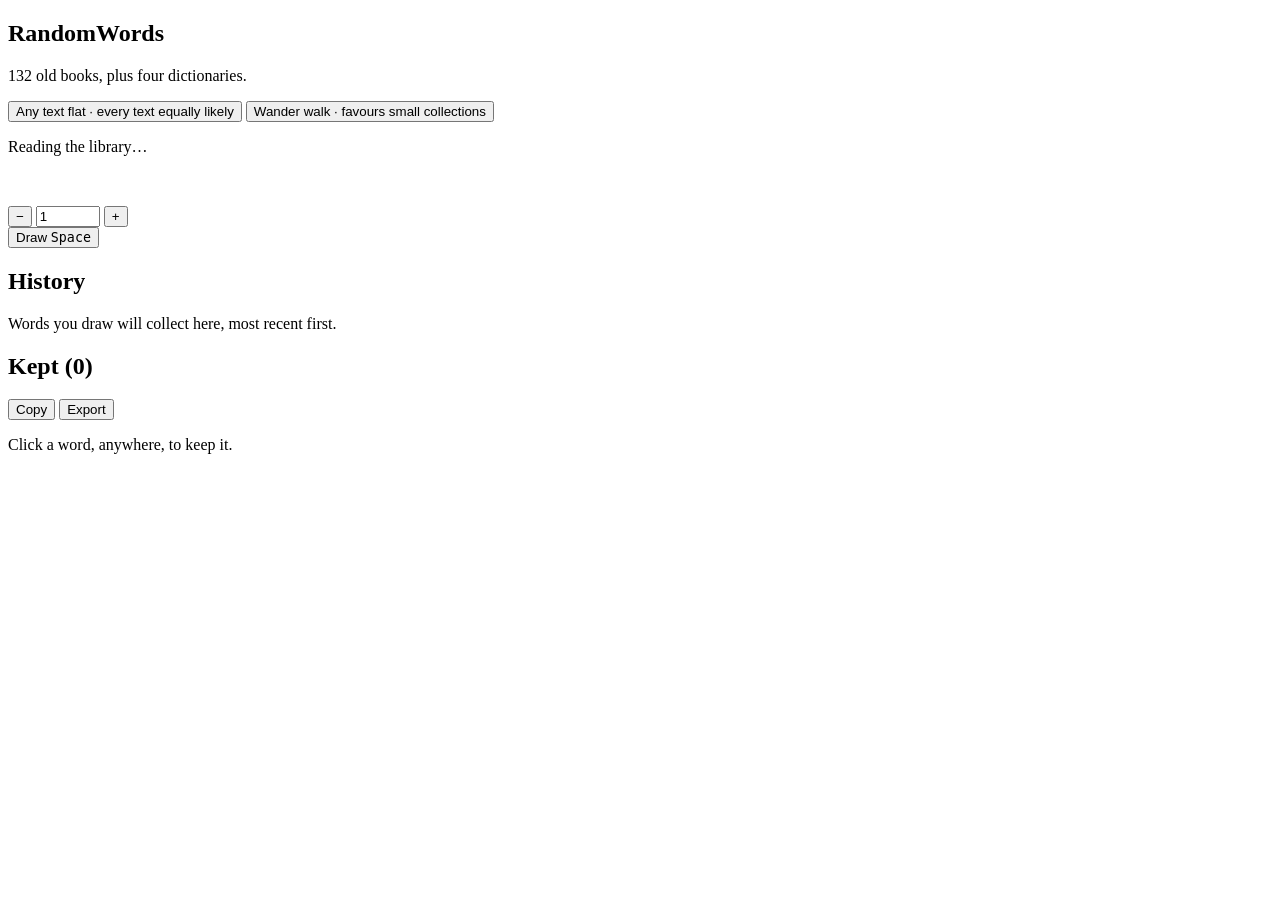
==== static/index.html @ 997576bc "Serve the library in a browser Phase 1 of the web design doc: a read-only web interface over the sam" ====
<!DOCTYPE html>
<html lang="en">
<head>
<meta charset="UTF-8">
<meta name="viewport" content="width=device-width, initial-scale=1">
<title>RandomWords</title>
<link rel="preconnect" href="https://fonts.googleapis.com">
<link rel="preconnect" href="https://fonts.gstatic.com" crossorigin>
<link href="https://fonts.googleapis.com/css2?family=Newsreader:ital,opsz,wght@0,6..72,400;0,6..72,500;0,6..72,600;1,6..72,500&family=IBM+Plex+Sans:wght@400;500;600&family=IBM+Plex+Mono:wght@400;500&display=swap" rel="stylesheet">
<link rel="stylesheet" href="/app.css">
</head>
<body>

<div id="toast" class="toast" role="status" aria-live="polite" hidden>
  <span id="toastMessage" class="toast-message"></span>
  <button id="toastClose" class="toast-close" type="button" aria-label="Dismiss message">&times;</button>
</div>

<div class="app">

  <aside class="library" aria-label="Library">
    <div class="library-head">
      <h1 class="brand">RandomWords</h1>
      <p class="tagline">132 old books, plus four dictionaries.</p>
      <div class="random-actions">
        <button id="randFlatBtn" class="btn btn-quiet" type="button">
          <span class="btn-label">Any text</span>
          <span class="btn-note">flat &middot; every text equally likely</span>
        </button>
        <button id="randWalkBtn" class="btn btn-quiet" type="button">
          <span class="btn-label">Wander</span>
          <span class="btn-note">walk &middot; favours small collections</span>
        </button>
      </div>
    </div>
    <div id="tree" class="tree" role="tree" aria-label="Library contents">
      <p class="tree-loading">Reading the library&hellip;</p>
    </div>
  </aside>

  <main class="bench" aria-label="Bench">

    <section class="draw-area">
      <div id="currentWords" class="current-words" data-count="1" aria-live="polite"></div>
      <p id="sourceLine" class="source-line">&nbsp;</p>

      <div class="draw-controls">
        <div class="stepper" role="group" aria-label="Number of words to draw">
          <button id="stepDown" class="stepper-btn" type="button" aria-label="Decrease count">&minus;</button>
          <input id="countInput" class="stepper-input" type="number" inputmode="numeric" min="1" max="1000" step="1" value="1" aria-label="Words to draw">
          <button id="stepUp" class="stepper-btn" type="button" aria-label="Increase count">+</button>
        </div>
        <button id="drawBtn" class="btn btn-primary" type="button">
          Draw <kbd class="key-hint">Space</kbd>
        </button>
      </div>
    </section>

    <section class="history" aria-label="Draw history">
      <h2 class="section-title">History</h2>
      <div id="historyList" class="history-list">
        <p class="empty-note">Words you draw will collect here, most recent first.</p>
      </div>
    </section>

    <section class="kept" aria-label="Kept words">
      <div class="kept-head">
        <h2 class="section-title">Kept <span id="keptCount" class="kept-count">(0)</span></h2>
        <div class="kept-actions">
          <button id="copyBtn" class="btn btn-quiet btn-small" type="button">Copy</button>
          <button id="exportBtn" class="btn btn-quiet btn-small" type="button">Export</button>
        </div>
      </div>
      <div id="keptList" class="kept-list">
        <p class="empty-note">Click a word, anywhere, to keep it.</p>
      </div>
    </section>

  </main>

</div>

<script src="/app.js"></script>
</body>
</html>
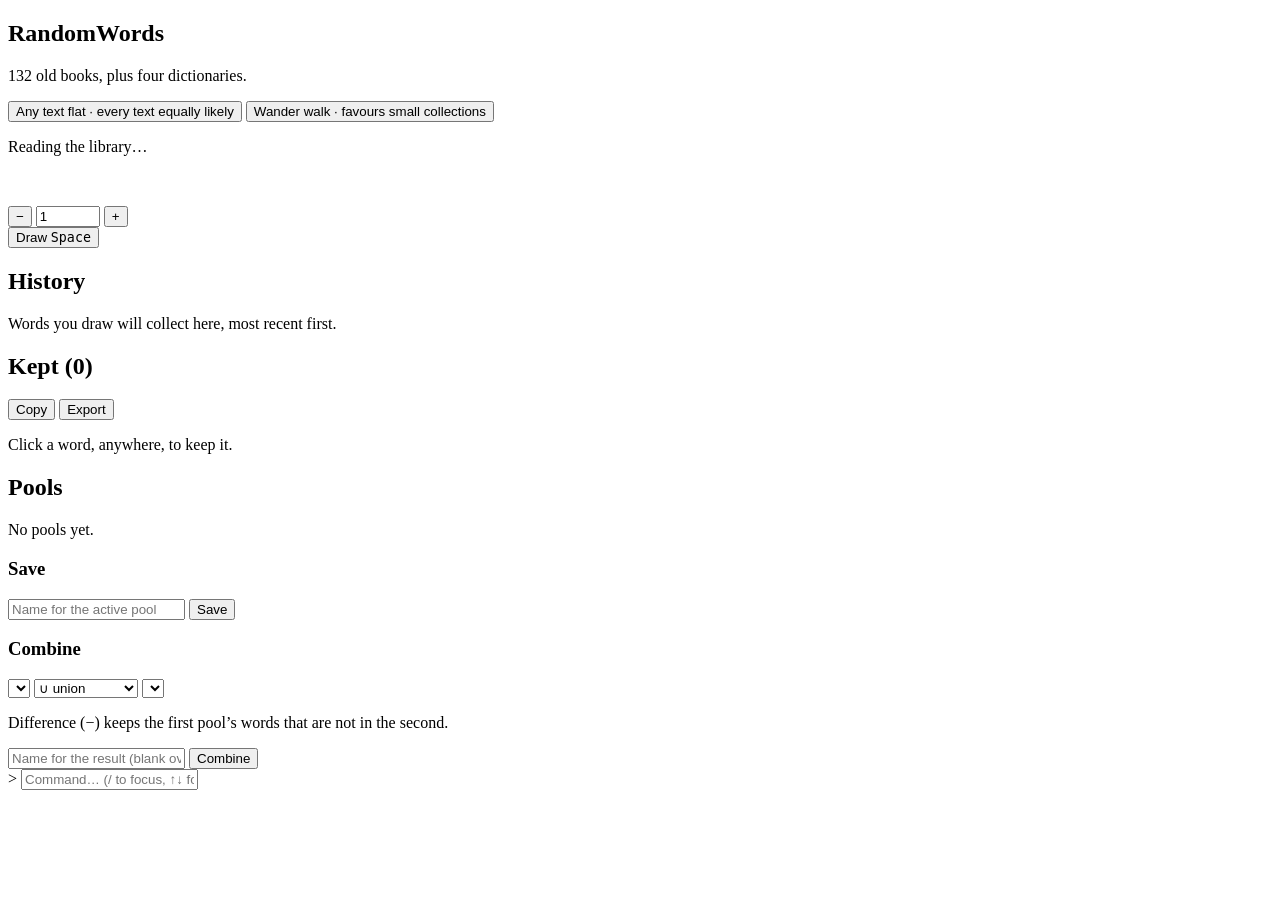
==== commit a6a6dc5d: "Pools pane and command line in the browser The front-end half of Phase 2, which reaches parity: ever" ====
--- a/static/index.html
+++ b/static/index.html
@@ -78,7 +78,74 @@
 
   </main>
 
+  <aside class="pools" aria-label="Pools">
+    <div class="pools-head">
+      <h2 class="section-title">Pools</h2>
+    </div>
+
+    <div id="poolsList" class="pools-list">
+      <p class="empty-note">No pools yet.</p>
+    </div>
+
+    <div class="pool-forms">
+      <form id="poolSaveForm" class="pool-form">
+        <h3 class="pool-form-title">Save</h3>
+        <div class="pool-form-row">
+          <input id="poolSaveName" class="text-input" type="text"
+                 placeholder="Name for the active pool" autocomplete="off"
+                 aria-label="Name for the active pool" required>
+          <button class="btn btn-quiet btn-small" type="submit">Save</button>
+        </div>
+        <div id="saveConfirm" class="confirm-row" hidden>
+          <span id="saveConfirmText" class="confirm-text"></span>
+          <div class="confirm-actions">
+            <button id="saveConfirmYes" class="btn btn-small btn-primary" type="button">Yes, overwrite</button>
+            <button id="saveConfirmNo" class="btn btn-small btn-quiet" type="button">No</button>
+          </div>
+        </div>
+      </form>
+
+      <form id="combineForm" class="pool-form">
+        <h3 class="pool-form-title">Combine</h3>
+        <div class="pool-form-row combine-row">
+          <select id="combineA" class="select-input" aria-label="First pool" required></select>
+          <select id="combineOp" class="select-input select-op" aria-label="Operation">
+            <option value="union">&cup; union</option>
+            <option value="difference">&minus; difference</option>
+            <option value="intersection">&cap; intersection</option>
+          </select>
+          <select id="combineB" class="select-input" aria-label="Second pool" required></select>
+        </div>
+        <p class="pool-form-note">Difference (&minus;) keeps the first pool&rsquo;s words that are not in the second.</p>
+        <div class="pool-form-row">
+          <input id="combineOut" class="text-input" type="text"
+                 placeholder="Name for the result (blank overwrites the first)"
+                 autocomplete="off" aria-label="Name for the result">
+          <button class="btn btn-quiet btn-small" type="submit">Combine</button>
+        </div>
+      </form>
+    </div>
+  </aside>
+
 </div>
+
+<footer class="cmdline" aria-label="Command line">
+  <div id="cmdOutput" class="cmdline-output" aria-live="polite"></div>
+  <div id="cmdConfirm" class="confirm-row cmdline-confirm" hidden>
+    <span id="cmdConfirmText" class="confirm-text"></span>
+    <div class="confirm-actions">
+      <button id="cmdConfirmYes" class="btn btn-small btn-primary" type="button">Yes</button>
+      <button id="cmdConfirmNo" class="btn btn-small btn-quiet" type="button">No</button>
+    </div>
+  </div>
+  <form id="cmdForm" class="cmdline-row">
+    <span class="cmdline-prompt" aria-hidden="true">&gt;</span>
+    <input id="cmdInput" class="cmdline-input" type="text" autocomplete="off"
+           autocapitalize="off" autocorrect="off" spellcheck="false"
+           placeholder="Command&hellip; (/ to focus, &uarr;&darr; for history, help to list commands)"
+           aria-label="Command line">
+  </form>
+</footer>
 
 <script src="/app.js"></script>
 </body>
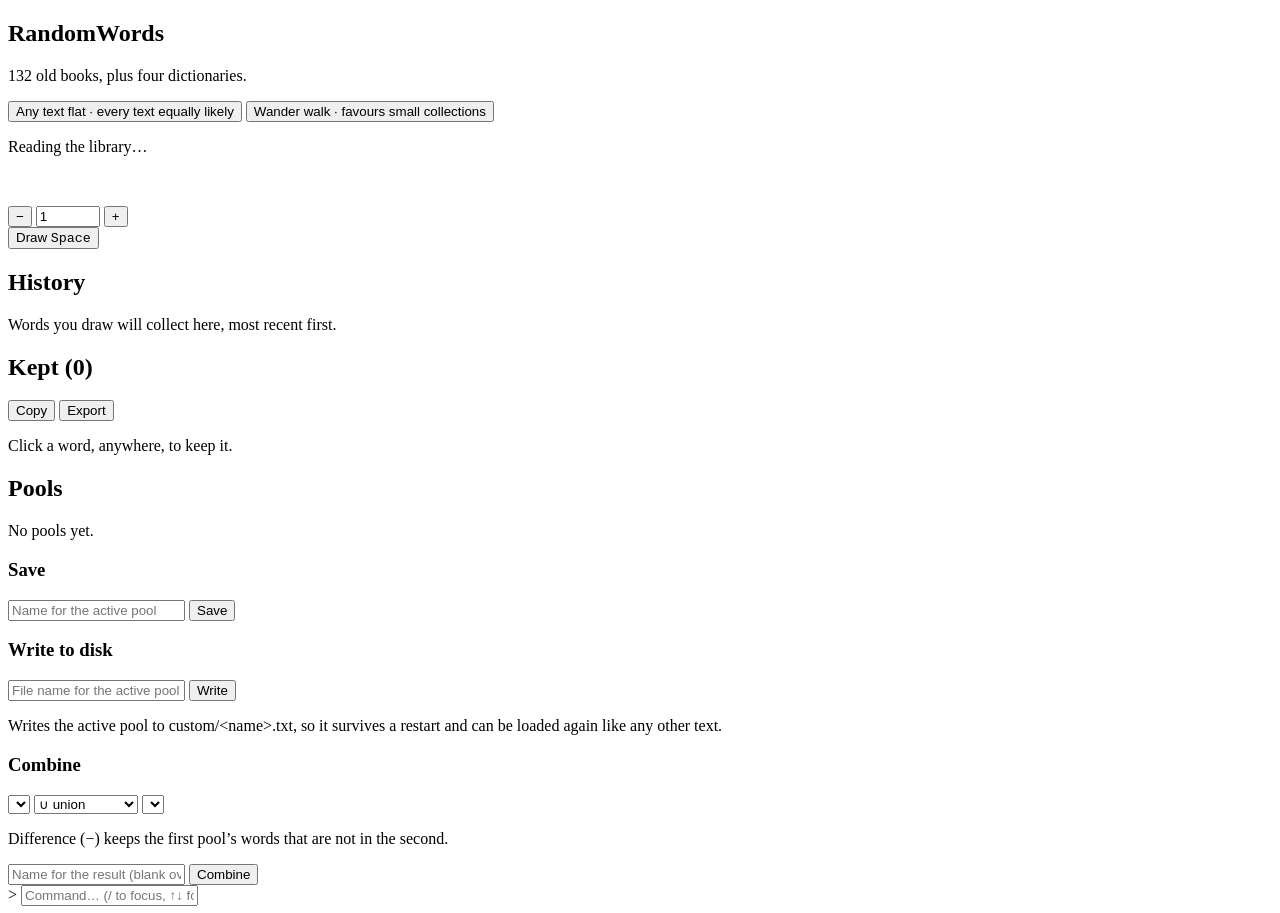
==== commit 743d5fac: "Index the library, and let a pool be written to disk Two things the tool could not do before: know t" ====
--- a/static/index.html
+++ b/static/index.html
@@ -105,6 +105,24 @@
         </div>
       </form>
 
+      <form id="poolWriteForm" class="pool-form">
+        <h3 class="pool-form-title">Write to disk</h3>
+        <div class="pool-form-row">
+          <input id="poolWriteName" class="text-input" type="text"
+                 placeholder="File name for the active pool" autocomplete="off"
+                 aria-label="File name for the active pool" required>
+          <button class="btn btn-quiet btn-small" type="submit">Write</button>
+        </div>
+        <p id="writeNote" class="pool-form-note">Writes the active pool to custom/&lt;name&gt;.txt, so it survives a restart and can be loaded again like any other text.</p>
+        <div id="writeConfirm" class="confirm-row" hidden>
+          <span id="writeConfirmText" class="confirm-text"></span>
+          <div class="confirm-actions">
+            <button id="writeConfirmYes" class="btn btn-small btn-primary" type="button">Yes, overwrite</button>
+            <button id="writeConfirmNo" class="btn btn-small btn-quiet" type="button">No</button>
+          </div>
+        </div>
+      </form>
+
       <form id="combineForm" class="pool-form">
         <h3 class="pool-form-title">Combine</h3>
         <div class="pool-form-row combine-row">
@@ -122,6 +140,13 @@
                  placeholder="Name for the result (blank overwrites the first)"
                  autocomplete="off" aria-label="Name for the result">
           <button class="btn btn-quiet btn-small" type="submit">Combine</button>
+        </div>
+        <div id="combineConfirm" class="confirm-row" hidden>
+          <span id="combineConfirmText" class="confirm-text"></span>
+          <div class="confirm-actions">
+            <button id="combineConfirmYes" class="btn btn-small btn-primary" type="button">Yes, overwrite</button>
+            <button id="combineConfirmNo" class="btn btn-small btn-quiet" type="button">No</button>
+          </div>
         </div>
       </form>
     </div>
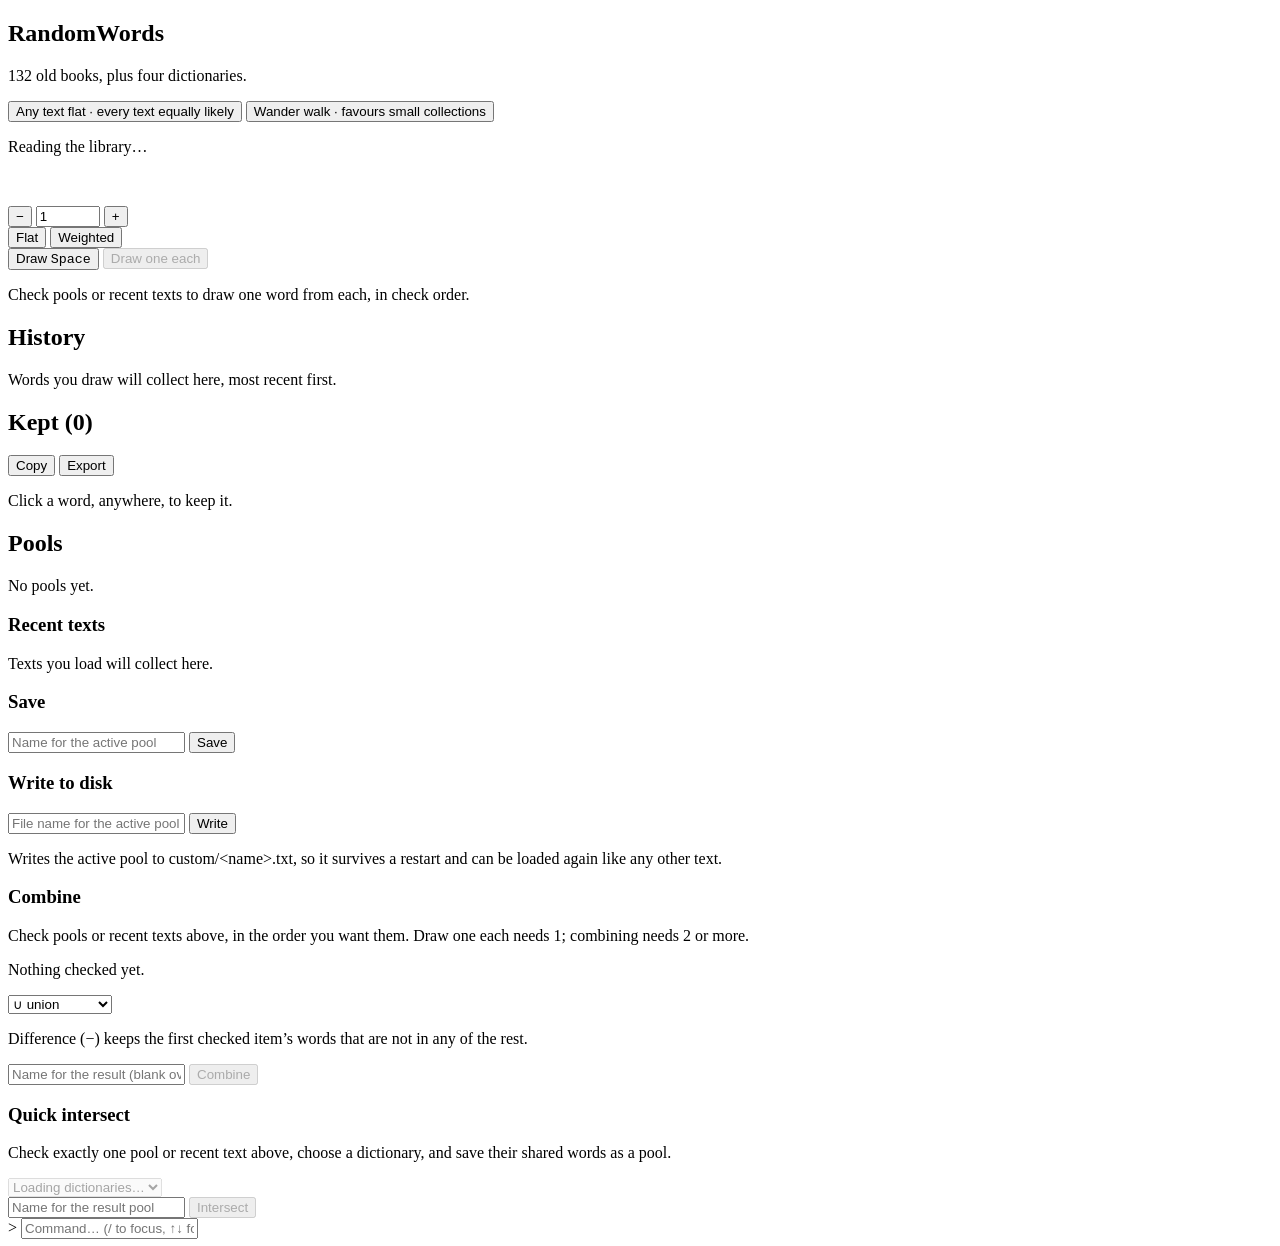
==== commit 1e76dbe6: "Complete worldbuilding map and weighted sampling" ====
--- a/static/index.html
+++ b/static/index.html
@@ -22,6 +22,7 @@
     <div class="library-head">
       <h1 class="brand">RandomWords</h1>
       <p class="tagline">132 old books, plus four dictionaries.</p>
+      <a id="worldLink" class="btn btn-quiet" href="/world" hidden>Worldbuilding desk</a>
       <div class="random-actions">
         <button id="randFlatBtn" class="btn btn-quiet" type="button">
           <span class="btn-label">Any text</span>
@@ -50,10 +51,17 @@
           <input id="countInput" class="stepper-input" type="number" inputmode="numeric" min="1" max="1000" step="1" value="1" aria-label="Words to draw">
           <button id="stepUp" class="stepper-btn" type="button" aria-label="Increase count">+</button>
         </div>
+        <div class="sampling-toggle" role="radiogroup" aria-label="Sampling mode">
+          <button id="modeFlatBtn" class="toggle-btn is-active" type="button" role="radio" aria-checked="true" title="Flat: each unique word is equally likely">Flat</button>
+          <button id="modeWeightedBtn" class="toggle-btn" type="button" role="radio" aria-checked="false" title="Weighted: probability proportional to word occurrences in the text">Weighted</button>
+        </div>
         <button id="drawBtn" class="btn btn-primary" type="button">
           Draw <kbd class="key-hint">Space</kbd>
         </button>
-      </div>
+        <button id="multiDrawBtn" class="btn btn-quiet" type="button" disabled
+                aria-describedby="multiDrawHelp">Draw one each</button>
+      </div>
+      <p id="multiDrawHelp" class="draw-help">Check pools or recent texts to draw one word from each, in check order.</p>
     </section>
 
     <section class="history" aria-label="Draw history">
@@ -87,6 +95,13 @@
       <p class="empty-note">No pools yet.</p>
     </div>
 
+    <div class="recent-texts-head">
+      <h3 class="pool-form-title">Recent texts</h3>
+    </div>
+    <div id="recentTextsList" class="recent-texts-list">
+      <p class="empty-note">Texts you load will collect here.</p>
+    </div>
+
     <div class="pool-forms">
       <form id="poolSaveForm" class="pool-form">
         <h3 class="pool-form-title">Save</h3>
@@ -125,27 +140,52 @@
 
       <form id="combineForm" class="pool-form">
         <h3 class="pool-form-title">Combine</h3>
+        <p class="pool-form-note">Check pools or recent texts above, in the order you want them. Draw one each needs 1; combining needs 2 or more.</p>
+        <div id="combineSelection" class="selection-chips">
+          <p class="empty-note">Nothing checked yet.</p>
+        </div>
         <div class="pool-form-row combine-row">
-          <select id="combineA" class="select-input" aria-label="First pool" required></select>
           <select id="combineOp" class="select-input select-op" aria-label="Operation">
             <option value="union">&cup; union</option>
             <option value="difference">&minus; difference</option>
             <option value="intersection">&cap; intersection</option>
           </select>
-          <select id="combineB" class="select-input" aria-label="Second pool" required></select>
-        </div>
-        <p class="pool-form-note">Difference (&minus;) keeps the first pool&rsquo;s words that are not in the second.</p>
+        </div>
+        <p class="pool-form-note">Difference (&minus;) keeps the first checked item&rsquo;s words that are not in any of the rest.</p>
         <div class="pool-form-row">
           <input id="combineOut" class="text-input" type="text"
                  placeholder="Name for the result (blank overwrites the first)"
                  autocomplete="off" aria-label="Name for the result">
-          <button class="btn btn-quiet btn-small" type="submit">Combine</button>
+          <button id="combineSubmit" class="btn btn-quiet btn-small" type="submit" disabled>Combine</button>
         </div>
         <div id="combineConfirm" class="confirm-row" hidden>
           <span id="combineConfirmText" class="confirm-text"></span>
           <div class="confirm-actions">
             <button id="combineConfirmYes" class="btn btn-small btn-primary" type="button">Yes, overwrite</button>
             <button id="combineConfirmNo" class="btn btn-small btn-quiet" type="button">No</button>
+          </div>
+        </div>
+      </form>
+
+      <form id="quickIntersectForm" class="pool-form">
+        <h3 class="pool-form-title">Quick intersect</h3>
+        <p class="pool-form-note">Check exactly one pool or recent text above, choose a dictionary, and save their shared words as a pool.</p>
+        <div class="pool-form-row">
+          <select id="quickIntersectDictionary" class="select-input" aria-label="Dictionary to intersect with" required disabled>
+            <option value="">Loading dictionaries…</option>
+          </select>
+        </div>
+        <div class="pool-form-row">
+          <input id="quickIntersectOut" class="text-input" type="text"
+                 placeholder="Name for the result pool" autocomplete="off"
+                 aria-label="Name for the intersection result pool" required>
+          <button id="quickIntersectSubmit" class="btn btn-quiet btn-small" type="submit" disabled>Intersect</button>
+        </div>
+        <div id="quickIntersectConfirm" class="confirm-row" hidden>
+          <span id="quickIntersectConfirmText" class="confirm-text"></span>
+          <div class="confirm-actions">
+            <button id="quickIntersectConfirmYes" class="btn btn-small btn-primary" type="button">Yes, overwrite</button>
+            <button id="quickIntersectConfirmNo" class="btn btn-small btn-quiet" type="button">No</button>
           </div>
         </div>
       </form>
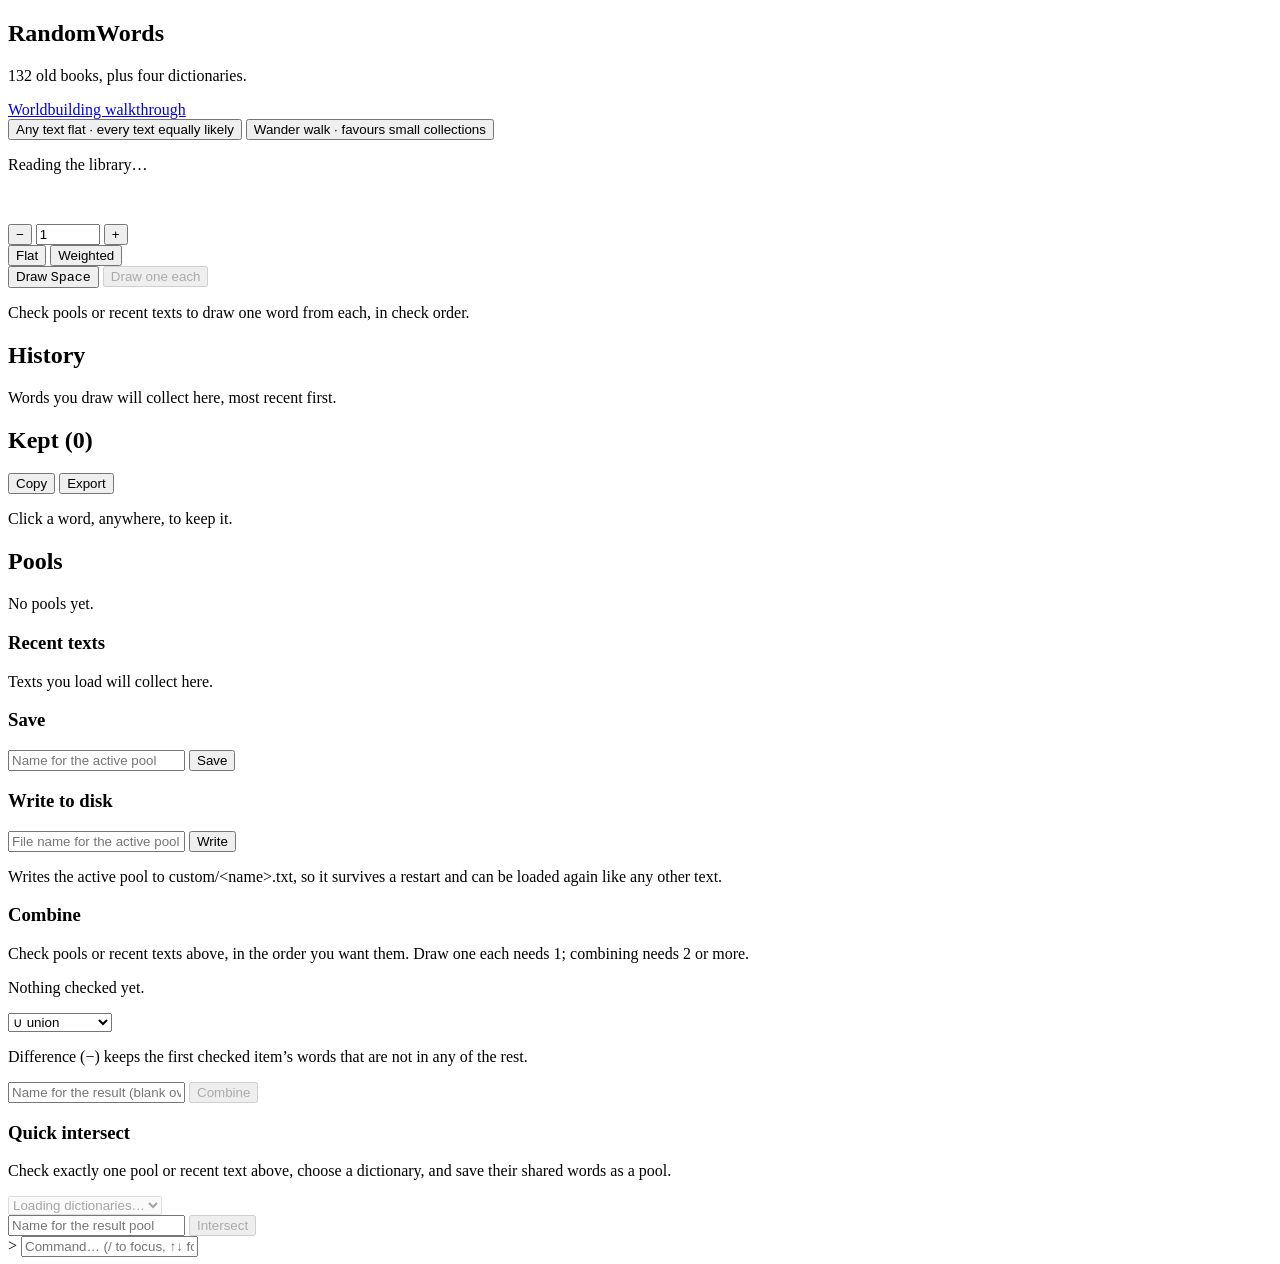
==== commit 4260dea2: "Curate modular World desk prerequisite" ====
--- a/static/index.html
+++ b/static/index.html
@@ -8,6 +8,7 @@
 <link rel="preconnect" href="https://fonts.gstatic.com" crossorigin>
 <link href="https://fonts.googleapis.com/css2?family=Newsreader:ital,opsz,wght@0,6..72,400;0,6..72,500;0,6..72,600;1,6..72,500&family=IBM+Plex+Sans:wght@400;500;600&family=IBM+Plex+Mono:wght@400;500&display=swap" rel="stylesheet">
 <link rel="stylesheet" href="/app.css">
+<script src="/embed.js"></script>
 </head>
 <body>
 
@@ -22,6 +23,7 @@
     <div class="library-head">
       <h1 class="brand">RandomWords</h1>
       <p class="tagline">132 old books, plus four dictionaries.</p>
+      <a id="walkthroughLink" class="btn btn-quiet" href="/walkthrough">Worldbuilding walkthrough</a>
       <a id="worldLink" class="btn btn-quiet" href="/world" hidden>Worldbuilding desk</a>
       <div class="random-actions">
         <button id="randFlatBtn" class="btn btn-quiet" type="button">
